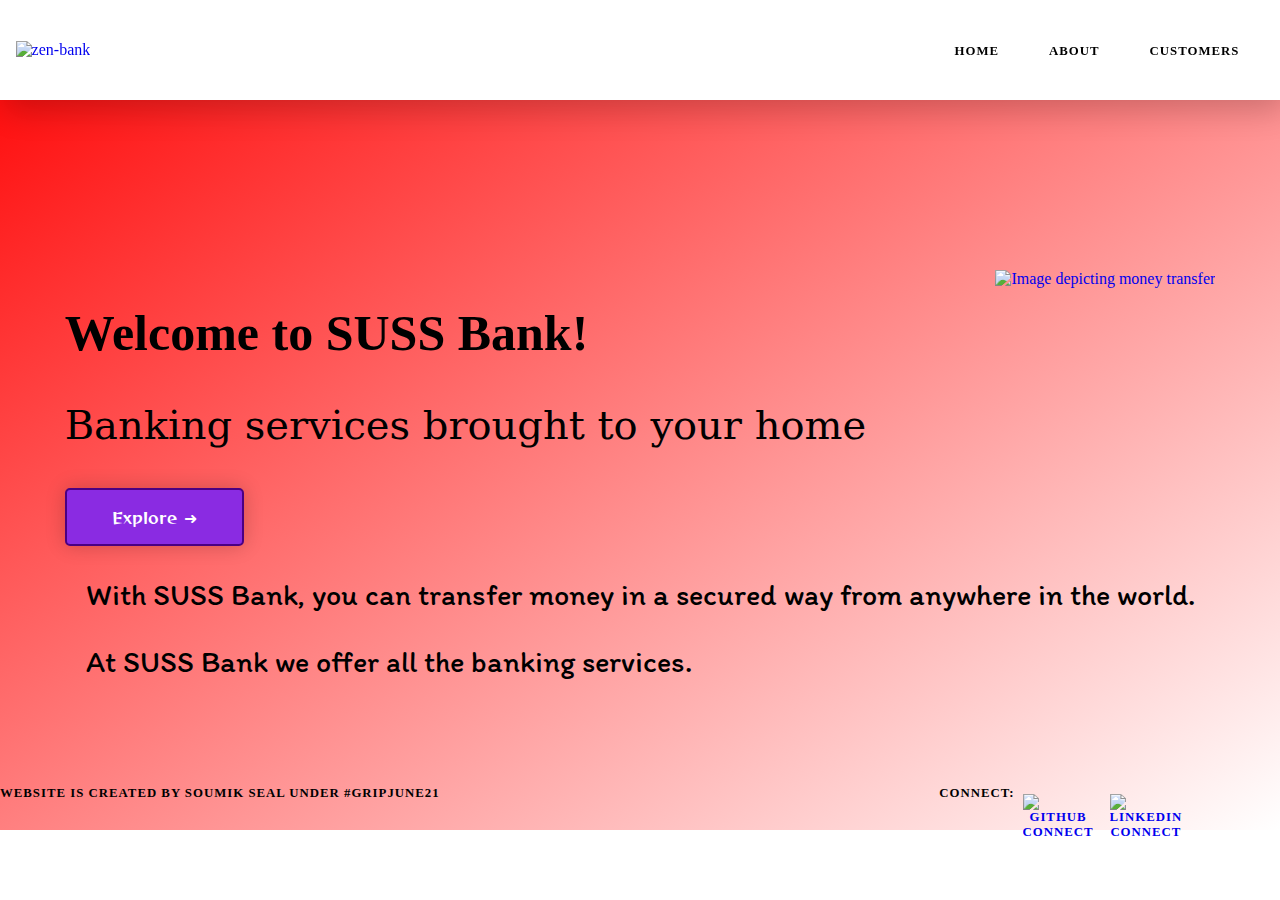
==== index.html @ 893a2929 "Add files via upload" ====
<!DOCTYPE html>
<html>

<head>
	<meta charset="utf-8">
	<meta name="viewport" content="width=device-width">
	<title>Basic Banking System</title>
	<link href="Assets/CSS/style.css" rel="stylesheet" type="text/css">

	<!--Google Fonts -->
	<link rel="preconnect" href="https://fonts.gstatic.com">
	<link href="https://fonts.googleapis.com/css2?family=Satisfy&display=swap" rel="stylesheet">
	<link href="https://fonts.googleapis.com/css2?family=Girassol&display=swap" rel="stylesheet">
  <link href="https://fonts.googleapis.com/css2?family=Reggae+One&display=swap" rel="stylesheet">
  <link href="https://fonts.googleapis.com/css2?family=Itim&display=swap" rel="stylesheet">
</head>

<body>
	<section id="main">
		<nav class="nav">
			<a href="./index.html" class="logo" class="square">
				<img src="Assets/Mediafiles/Zen.png" alt="zen-bank">
      </a>
      <ul class="menu">
        <li><a href="./index.html">Home</a></li>
        <li><a href="./about.html">About</a></li>
        <li><a href="./customerpage.html">Customers</a></li>
      </ul>
    </nav>
  </section>

  <section class="main-content">
    <div class="content">
      <h1 class="heading">Welcome to SUSS Bank!</h1>
      <p class="line">Banking services brought to your home</p>
      <a class="start" href="./customerpage.html">Explore ➜</a>
    </div>
    <a href="./index.html" class="image">
      <img src="Assets/Mediafiles/money-transfer.png" alt="Image depicting money transfer">
    </a>
  </section>

  <section class="main-content">
    <div class="content">
      <p class="line2">With SUSS Bank, you can transfer money in a secured way from anywhere in the world.</p>
      <p class="line2">At SUSS Bank we offer all the banking services.</p>
    </div>
  </section>


  <script src="Assets/Javascript/script.js"></script>
  <footer class="footer">
    <div class="creator">
      <p class="name">Website is created by Soumik Seal under #GRIPJUNE21</p>
    </div>

    <div class="contact">
            <ul class="social">
              Connect:
              <li><a target="_blank" class="github" href="https://github.com/Soumik0411"><img src="Assets/Mediafiles/github.png" alt="Github Connect"></a></li>
              
              <li><a target="_blank" class="linkedin" href="https://www.linkedin.com/in/soumik-seal-349848196/"><img src="Assets/Mediafiles/linkedin.jfif" alt="LinkedIn Connect"></a></li>   
            </ul>
        </div>
  </footer>
</body>
</html>
---- Assets/CSS/style.css ----
*{
    box-sizing: border-box;
  }
  
  body{
    margin: 0px;
    padding: 0px;
    background-image: linear-gradient(to bottom right,red,white);
    background-repeat: no-repeat;
  }
  
  
  #main{
    width: 100%;
    height: 30vh;
    position: relative;
  }
  
  .nav{
    display: flex;
    justify-content: space-around;
    align-items: center;
    position: fixed;
    top: 0;
    left: 0;
    height: 100px;
    width: 100%;
    background-color: white;
    box-shadow: 5px 10px 30px rgba(0,0,0,0.2);
    z-index: 1;
    margin-right: 60%;
  }
  
  
  .logo img{
    height: 100px;
    position: relative;
    animation-name:animate;
    animation-duration: 4s;
    animation-iteration-count:infinite;
  }
  
  @keyframes animate{
    0%{left:0px;}
    50%{left:300px;}
    100%{left:0px;}
  }
  
  .menu{
    list-style: none;
    display: flex;
    margin-left: 60%;
  }
  
  .menu li a{
    height: 40px;
    line-height: 43px;
    margin: 3px;
    padding: 0px 22px;
    display: flex;
    font-size: 0.8em;
    text-transform: uppercase;
    font-weight: bold;
    letter-spacing: 1px;
    color: black;
  }
  
  a{
    text-decoration: none;
  }
  
  .social{
    list-style: none;
    display: flex;
    margin-left: 100%;
    font-weight: bold;
  }
  
  .social li{
    display: inline;
    padding: 0.5rem;
  }
  
  .name{
    font-weight: bold;
  }
  
  .github img{
    height: 45px;
  }
  
  .linkedin img{
    height: 55px;
  }
  
  .creator{
    margin-left: 0;
  }
  
  .footer{
    list-style: none;
    display: flex;
    height: 40px;
    margin-top: 5%;
    margin-bottom: 1rem;
    font-size: 0.8em;
    text-transform: uppercase;
    font-weight: 300;
    letter-spacing: 1px;
  }
  
  .contact{
    text-align: center!important;
  }
  
  .image img{
    height: 100px;
    position: relative;
    animation-name:animez;
    animation-duration: 4s;
    animation-iteration-count:infinite;
  }
  @keyframes animez{
    0%{left:0px;top:0px;}
    25%{left:175px;top:0px;}
    50%{left:175px;top:200px;}
    75%{left:-175px;top:200px;}
    85%{left:-175px;top:0px;}
    100%{left:0px;top:0px;}
  }
  
  .main-content{
    display: flex;
    justify-content: space-around;
  }
  
  .line{
    font-family: 'Serif', cursive;
    font-size: 40px;
  }
  
  .heading{
    font-family: 'Sans Serif', cursive;
    font-size: 50px;
  }
  
  .start{
    font-family: 'Reggae One', cursive;
    background-color: blueviolet;
    color: white;
    padding: 15px 45px;
    text-align: center;
    text-decoration: none;
    display: inline-block;
    font-size: 16px;
    border: 2px solid indigo;
    border-radius: 5px;
    box-shadow: 0 0 20px rgba(0,0,0,0.2);
  }
  
  .start:hover{
    background-color: whitesmoke;
    color: blueviolet;
    border: 2px solid black;
    cursor: pointer;
  }
  
  .menu li a:hover{
    background-color: rgb(27, 190, 219);
    color: white;
    font-weight: bolder;
    cursor: pointer;
  }
  
  .github img:hover{
    filter:progid:DXImageTransform.Microsoft.Alpha(opacity=50);
    -moz-opacity: 0.5;
    opacity: 0.5;
    box-shadow: 0 0 20px rgba(0,0,0,0.2);
  }
  
  .linkedin img:hover{
    filter:progid:DXImageTransform.Microsoft.Alpha(opacity=50);
    -moz-opacity: 0.5;
    opacity: 0.5;
    box-shadow: 0 0 20px rgba(0,0,0,0.2);
  }
  
  .line2{
    display: flex;
    font-family: 'Itim', cursive;
    font-size: 30px;
  }
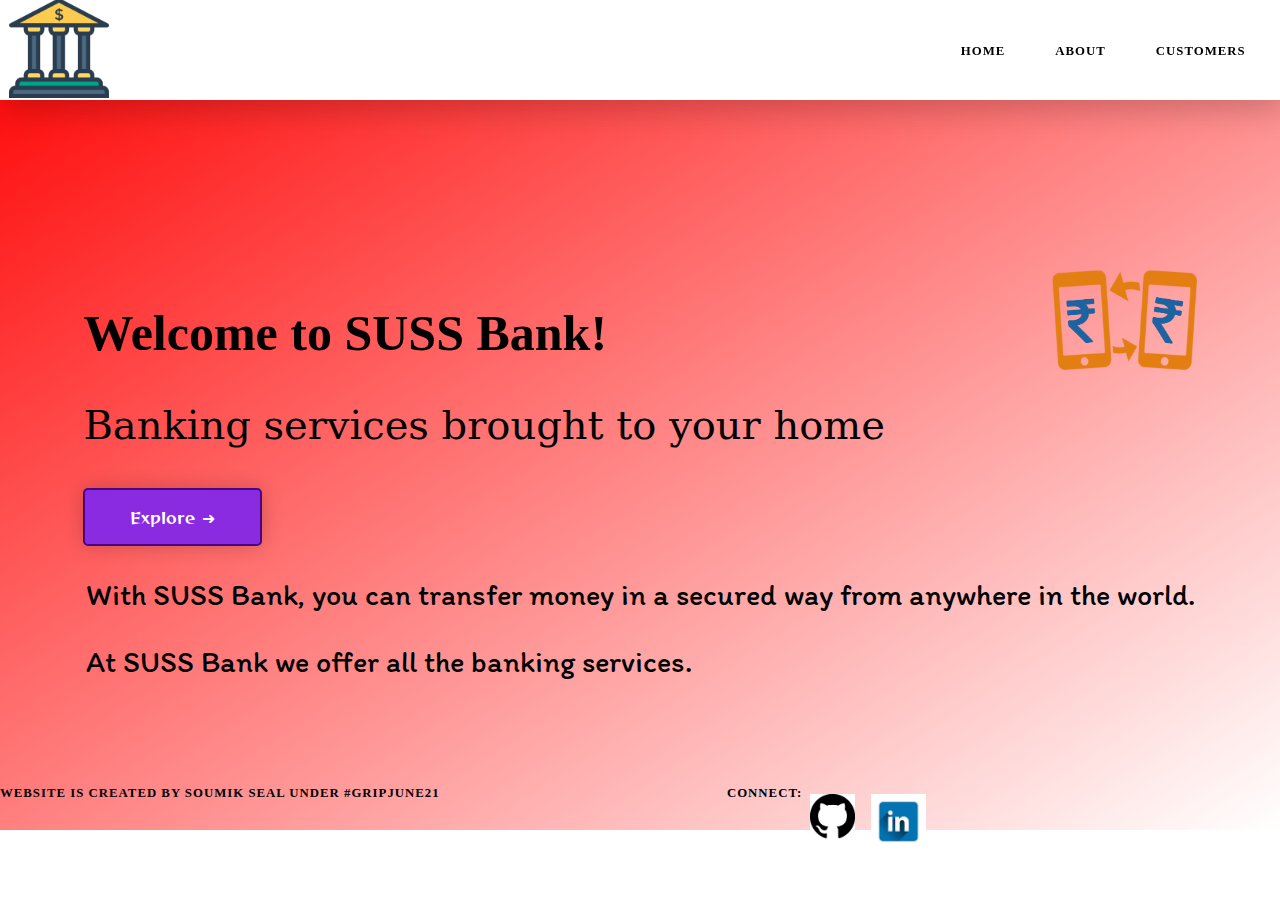
==== commit 0db3860a: "Update index.html" ====
--- a/index.html
+++ b/index.html
@@ -19,7 +19,7 @@
 	<section id="main">
 		<nav class="nav">
 			<a href="./index.html" class="logo" class="square">
-				<img src="Assets/Mediafiles/Zen.png" alt="zen-bank">
+				<img src="Assets/MediaFiles/Zen.png" alt="zen-bank">
       </a>
       <ul class="menu">
         <li><a href="./index.html">Home</a></li>
@@ -36,7 +36,7 @@
       <a class="start" href="./customerpage.html">Explore ➜</a>
     </div>
     <a href="./index.html" class="image">
-      <img src="Assets/Mediafiles/money-transfer.png" alt="Image depicting money transfer">
+      <img src="Assets/MediaFiles/money-transfer.png" alt="Image depicting money transfer">
     </a>
   </section>
 
@@ -57,11 +57,11 @@
     <div class="contact">
             <ul class="social">
               Connect:
-              <li><a target="_blank" class="github" href="https://github.com/Soumik0411"><img src="Assets/Mediafiles/github.png" alt="Github Connect"></a></li>
+              <li><a target="_blank" class="github" href="https://github.com/Soumik0411"><img src="Assets/MediaFiles/github.png" alt="Github Connect"></a></li>
               
-              <li><a target="_blank" class="linkedin" href="https://www.linkedin.com/in/soumik-seal-349848196/"><img src="Assets/Mediafiles/linkedin.jfif" alt="LinkedIn Connect"></a></li>   
+              <li><a target="_blank" class="linkedin" href="https://www.linkedin.com/in/soumik-seal-349848196/"><img src="Assets/MediaFiles/linkedin.jfif" alt="LinkedIn Connect"></a></li>   
             </ul>
         </div>
   </footer>
 </body>
-</html>+</html>
